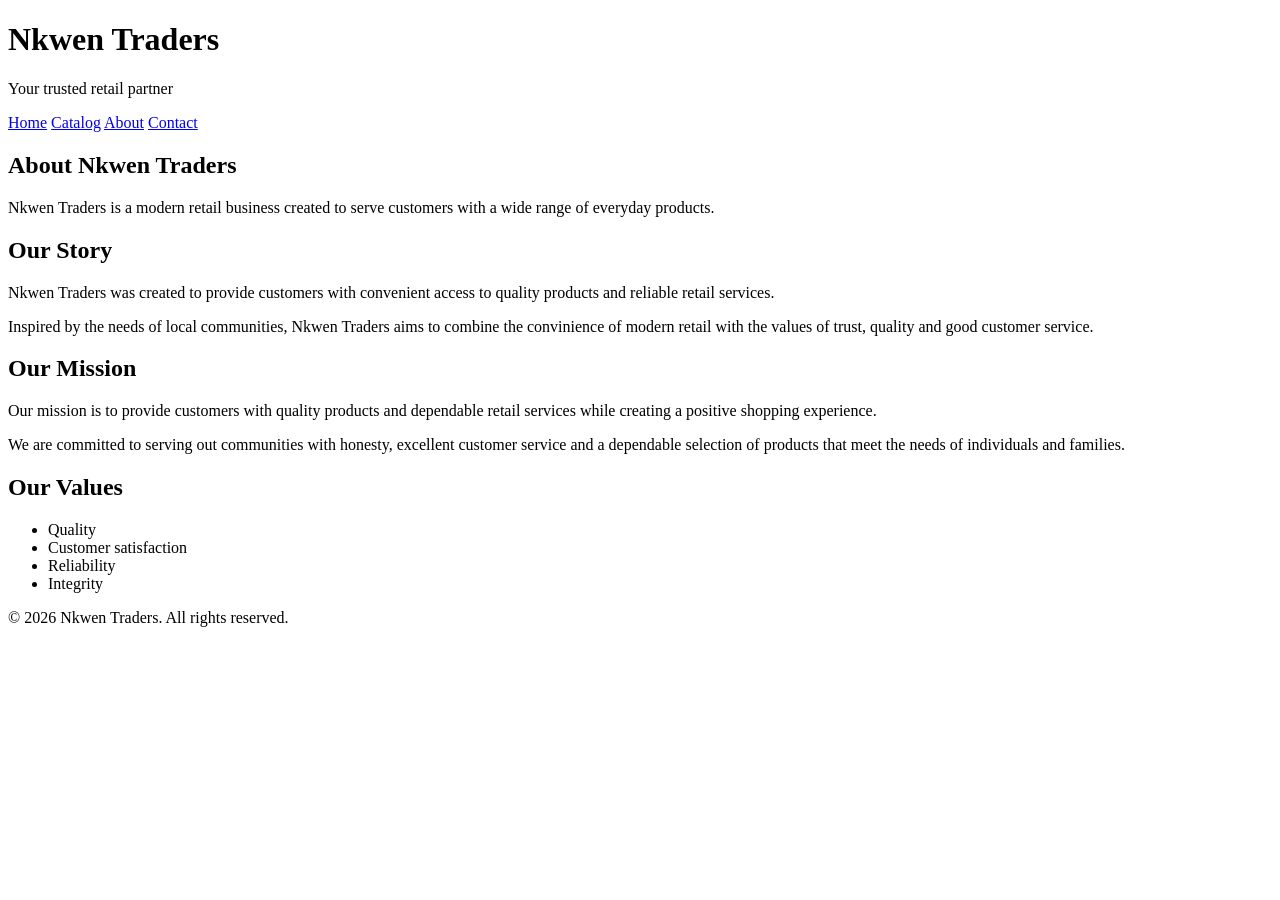
==== front-end/about.html @ 178ec4c7 "Add Nkwen Traders frontend" ====
<!DOCTYPE html>
<html lang="en">

<head>
    <meta charset="UTF-8">

    <meta name="viewport" content="width=device-width, initial-scale=1.0">
    <title>Nkwen Traders - About</title>
</head>

<body>

    <!-- Header -->
    <header>
        <h1>Nkwen Traders</h1>
        <p>Your trusted retail partner</p>
    </header>

    <!-- Navigation -->
    <nav>
        <a href="index.html">Home</a>
        <a href="catalog.html">Catalog</a>
        <a href="about.html">About</a>
        <a href="contact.html">Contact</a>
    </nav>

    <!-- Main Content -->
    <main>

        <section>
            <h2>About Nkwen Traders</h2>

            <p>
                Nkwen Traders is a modern retail business created to serve customers with a wide range of everyday products.
            </p>
        </section>

        <section>
            <h2>Our Story</h2>

            <p>
                Nkwen Traders was created to provide customers
                with convenient access to quality products and
                reliable retail services.
            </p>
            <p>
                Inspired by the needs of local communities,
                 Nkwen Traders aims to combine the convinience of modern retail with the values of trust, quality and good customer service.
            </p>
        </section>

        <section>
            <h2>Our Mission</h2>

            <p>
                Our mission is to provide customers with quality
                products and dependable retail services while
                creating a positive shopping experience.
            </p>
            <p>
                We are committed to serving out communities with honesty, 
                excellent customer service and a dependable selection of products that meet
                the needs of individuals and families.
            </p>
        </section>

        <section>
            <h2>Our Values</h2>

            <ul>
                <li>Quality</li>
                <li>Customer satisfaction</li>
                <li>Reliability</li>
                <li>Integrity</li>
            </ul>
        </section>

    </main>

    <!-- Footer -->
    <footer>
        <p>&copy; 2026 Nkwen Traders. All rights reserved.</p>
    </footer>

</body>

</html>
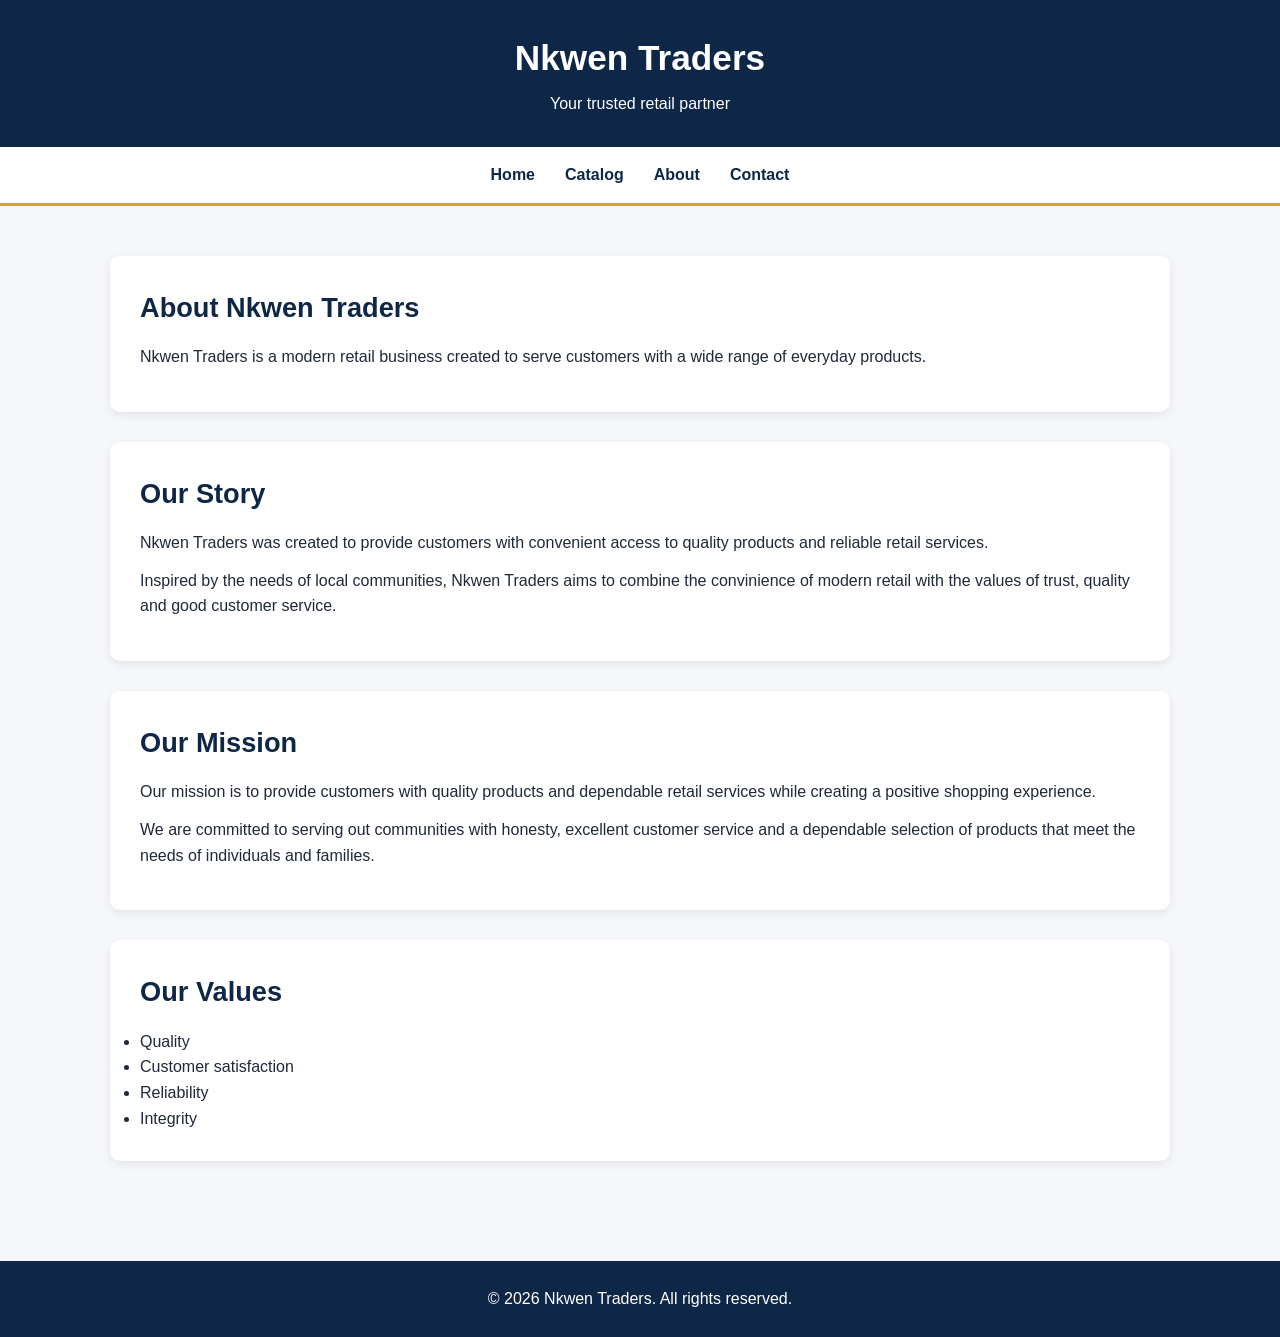
==== commit 7093b41c: "updates" ====
--- a/front-end/about.html
+++ b/front-end/about.html
@@ -6,6 +6,7 @@
 
     <meta name="viewport" content="width=device-width, initial-scale=1.0">
     <title>Nkwen Traders - About</title>
+    <link rel="stylesheet" href="css/s.css">
 </head>
 
 <body>
--- a/front-end/css/s.css
+++ b/front-end/css/s.css
@@ -0,0 +1,224 @@
+/* ================================
+   NKWEN TRADERS - MAIN STYLES
+   Professional Navy & Gold Theme
+   ================================ */
+
+* {
+    margin: 0;
+    padding: 0;
+    box-sizing: border-box;
+}
+
+body {
+    font-family: Arial, sans-serif;
+    background-color: #F5F7FA;
+    color: #1F2937;
+    line-height: 1.6;
+}
+
+
+/* ================================
+   HEADER
+   ================================ */
+
+header {
+    background-color: #0F2747;
+    color: #FFFFFF;
+    text-align: center;
+    padding: 30px 20px;
+}
+
+header h1 {
+    font-size: 2.2rem;
+    margin-bottom: 5px;
+}
+
+header p {
+    font-size: 1rem;
+}
+
+
+/* ================================
+   NAVIGATION
+   ================================ */
+
+nav {
+    background-color: #FFFFFF;
+    display: flex;
+    justify-content: center;
+    align-items: center;
+    gap: 30px;
+    padding: 15px 20px;
+    border-bottom: 3px solid #D4A72C;
+
+    /* Keeps navigation visible while scrolling */
+    position: sticky;
+    top: 0;
+    z-index: 1000;
+}
+
+nav a {
+    color: #0F2747;
+    text-decoration: none;
+    font-weight: bold;
+    transition: 0.3s;
+}
+
+nav a:hover {
+    color: #D4A72C;
+}
+
+
+/* ================================
+   MAIN CONTENT
+   ================================ */
+
+main {
+    max-width: 1100px;
+    margin: 0 auto;
+    padding: 50px 20px;
+}
+
+section {
+    background-color: #FFFFFF;
+    margin-bottom: 30px;
+    padding: 30px;
+    border-radius: 10px;
+    box-shadow: 0 3px 10px rgba(0, 0, 0, 0.08);
+}
+
+section h2 {
+    color: #0F2747;
+    margin-bottom: 15px;
+    font-size: 1.7rem;
+}
+
+section p {
+    margin-bottom: 12px;
+}
+
+
+/* ================================
+   LINKS / BUTTONS
+   ================================ */
+
+main a {
+    display: inline-block;
+    background-color: #0F2747;
+    color: #FFFFFF;
+    padding: 12px 20px;
+    margin-top: 10px;
+    border-radius: 6px;
+    text-decoration: none;
+    font-weight: bold;
+    transition: 0.3s;
+}
+
+main a:hover {
+    background-color: #D4A72C;
+    color: #1F2937;
+}
+
+
+/* ================================
+   PRODUCT CONTAINER
+   ================================ */
+
+#product-list {
+    margin-top: 25px;
+}
+
+
+/* ================================
+   CONTACT FORM
+   ================================ */
+
+form {
+    margin-top: 20px;
+}
+
+form div {
+    margin-bottom: 15px;
+}
+
+label {
+    display: block;
+    margin-bottom: 6px;
+    font-weight: bold;
+}
+
+input,
+textarea {
+    width: 100%;
+    padding: 12px;
+    border: 1px solid #CCCCCC;
+    border-radius: 6px;
+    font-size: 1rem;
+}
+
+textarea {
+    resize: vertical;
+}
+
+button {
+    background-color: #0F2747;
+    color: #FFFFFF;
+    border: none;
+    padding: 12px 25px;
+    border-radius: 6px;
+    font-size: 1rem;
+    font-weight: bold;
+    cursor: pointer;
+    transition: 0.3s;
+}
+
+button:hover {
+    background-color: #D4A72C;
+    color: #1F2937;
+}
+
+
+/* ================================
+   FOOTER
+   ================================ */
+
+footer {
+    background-color: #0F2747;
+    color: #FFFFFF;
+    text-align: center;
+    padding: 25px 20px;
+    margin-top: 20px;
+}
+
+
+/* ================================
+   MOBILE RESPONSIVENESS
+   ================================ */
+
+@media (max-width: 600px) {
+
+    header {
+        padding: 25px 15px;
+    }
+
+    header h1 {
+        font-size: 1.8rem;
+    }
+
+    nav {
+        flex-direction: column;
+        gap: 12px;
+    }
+
+    main {
+        padding: 30px 15px;
+    }
+
+    section {
+        padding: 20px;
+    }
+
+    section h2 {
+        font-size: 1.4rem;
+    }
+}
